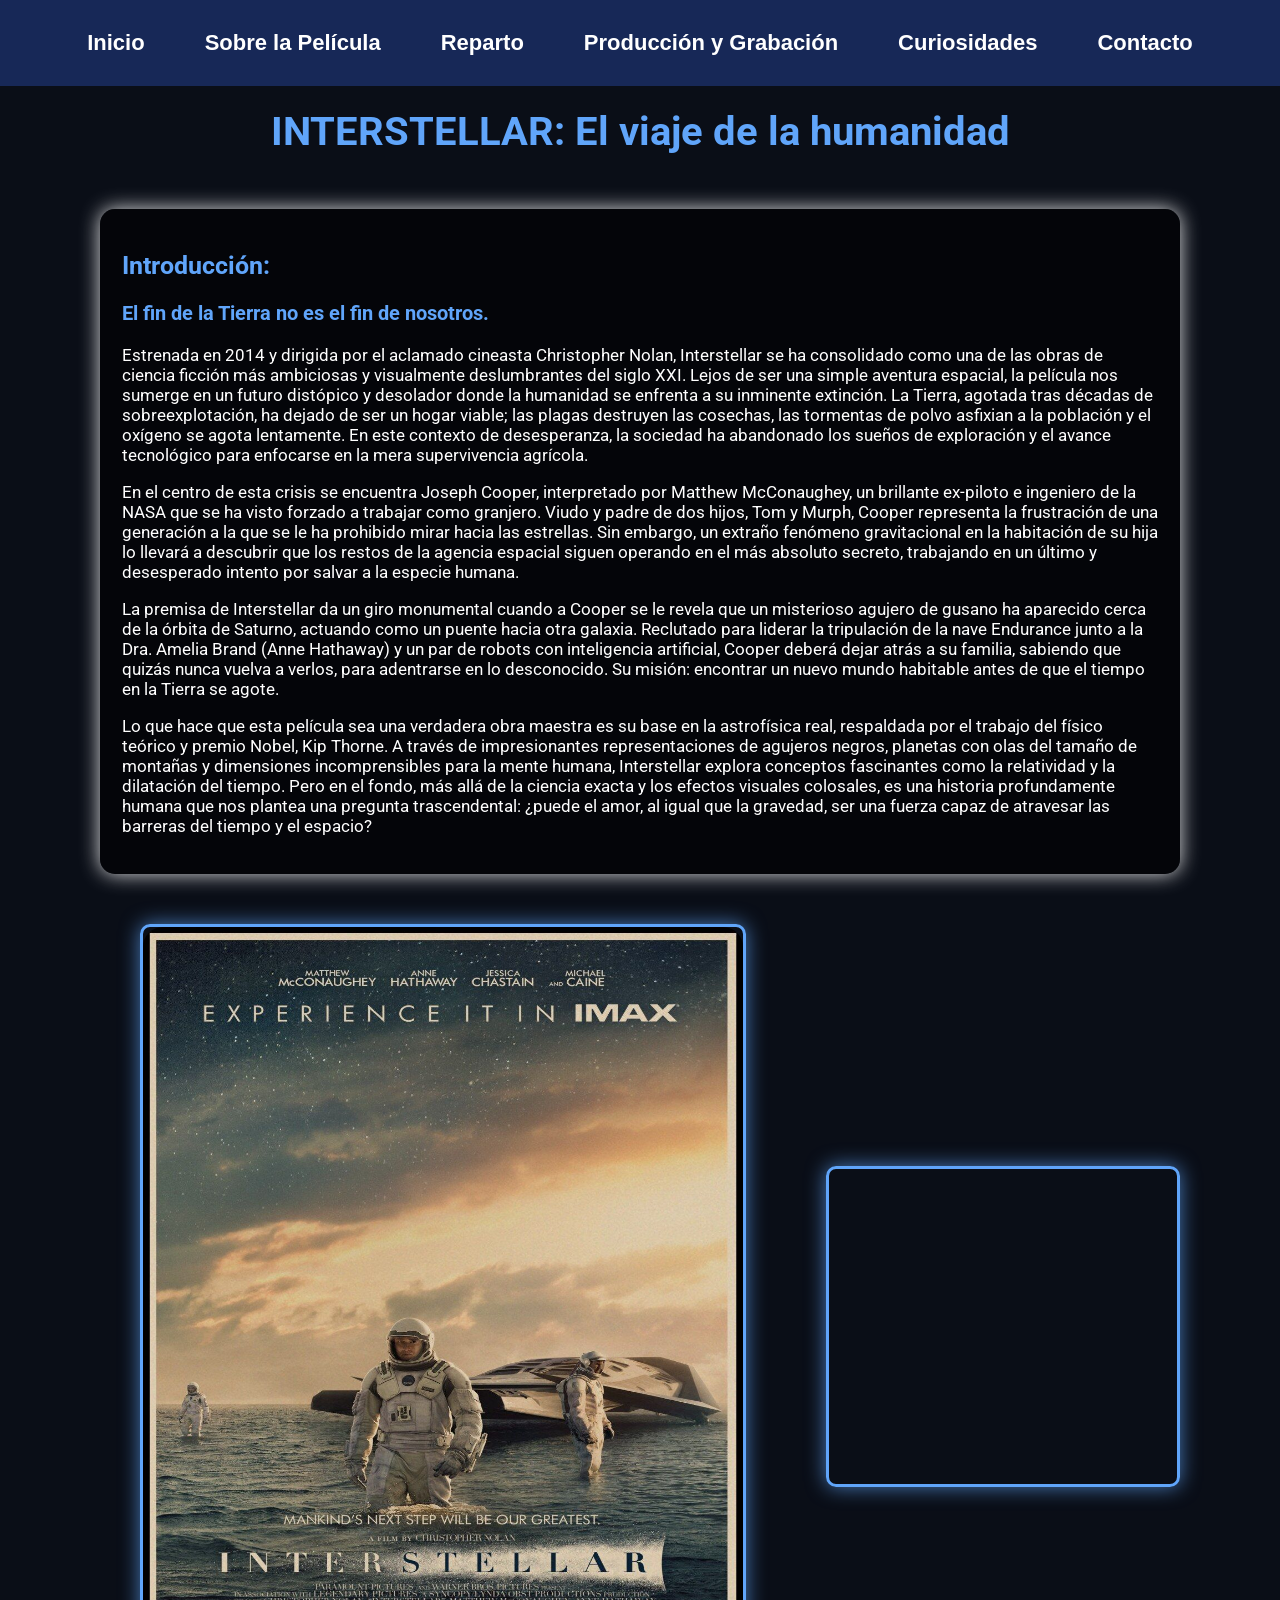
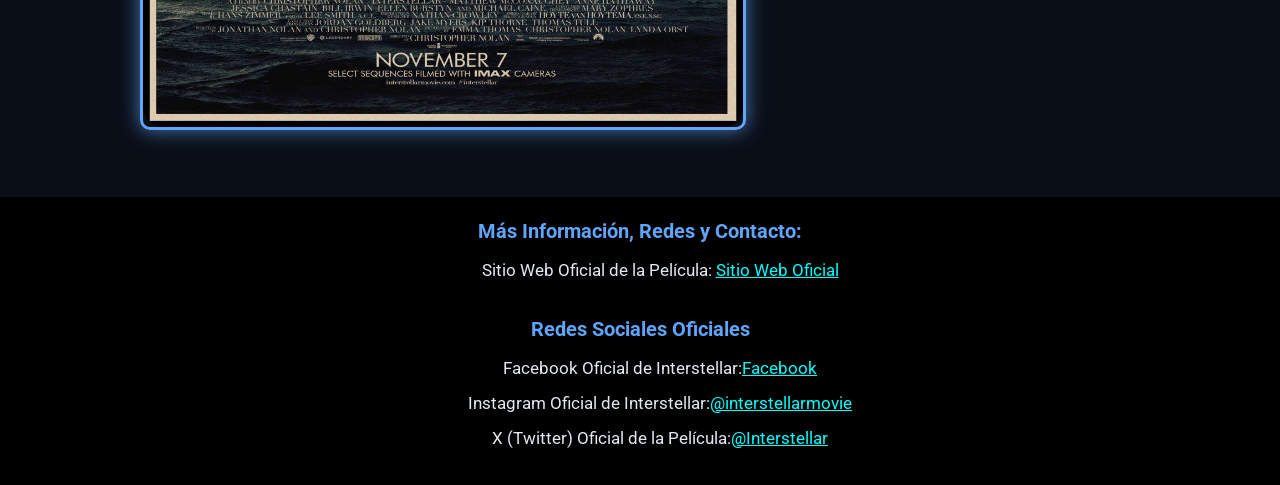
==== index.html @ 7b2ee714 "Agregado de sticky al header y correción de la etiqueta ul en todos los footer" ====
<!DOCTYPE html>
<html lang="en">
<head>
   <title>Interstellar: Más alla de las estrellas</title>
   <link rel="icon" href="./images/favicon-32x32.png">
   <link rel="stylesheet" href="style.css">
   <link rel="preconnect" href="https://fonts.googleapis.com">
<link rel="preconnect" href="https://fonts.gstatic.com" crossorigin>
<link href="https://fonts.googleapis.com/css2?family=Roboto:ital,wght@0,100..900;1,100..900&display=swap" rel="stylesheet">
</head>
<body>
  <header> 
    <nav> <!-- Elegí sacar las fotos del menu de navegacion porque no me convencia como quedaba. Ahora que podemos usar cajas y bloques, por eso pense que quedaría mejor asi. -->
      <ul class="navegador">
        <li class="nav-item"><a href="./index.html"  class="botones"> Inicio </a></li>
        <li class="nav-item"><a href="./menu/sobre_la_pelicula/sobre_la_pelicula.html"  class="botones"> Sobre la Película</a></li>
        <li class="nav-item"><a href="./menu/reparto/reparto.html"  class="botones"> Reparto </a></li>
        <li class="nav-item"><a href="./menu/produccion_y_grabacion/produccion_y_grabacion.html"  class="botones"> Producción y Grabación </a></li>
        <li class="nav-item"><a href="./menu/curiosidades/curiosidades.html" class="botones"> Curiosidades </a></li>
        <li class="nav-item"><a href="./menu/contacto/contacto.html" target="_blank"   class="botones"> Contacto </a></li>
      </ul>
   </nav>
 </header>
 <main> 
  <article class="texto-pers">
  <h1>INTERSTELLAR: El viaje de la humanidad</h1>
  <section class="caja-texto">
    <div>
   <h2>Introducción:</h2>
      <h3>El fin de la Tierra no es el fin de nosotros.</h3>
      <p>Estrenada en 2014 y dirigida por el aclamado cineasta Christopher Nolan, Interstellar se ha consolidado como una de las obras de ciencia ficción más ambiciosas y visualmente deslumbrantes del siglo XXI. Lejos de ser una simple aventura espacial, la película nos sumerge en un futuro distópico y desolador donde la humanidad se enfrenta a su inminente extinción. La Tierra, agotada tras décadas de sobreexplotación, ha dejado de ser un hogar viable; las plagas destruyen las cosechas, las tormentas de polvo asfixian a la población y el oxígeno se agota lentamente. En este contexto de desesperanza, la sociedad ha abandonado los sueños de exploración y el avance tecnológico para enfocarse en la mera supervivencia agrícola.</p>
    
      <p>En el centro de esta crisis se encuentra Joseph Cooper, interpretado por Matthew McConaughey, un brillante ex-piloto e ingeniero de la NASA que se ha visto forzado a trabajar como granjero. Viudo y padre de dos hijos, Tom y Murph, Cooper representa la frustración de una generación a la que se le ha prohibido mirar hacia las estrellas. Sin embargo, un extraño fenómeno gravitacional en la habitación de su hija lo llevará a descubrir que los restos de la agencia espacial siguen operando en el más absoluto secreto, trabajando en un último y desesperado intento por salvar a la especie humana.</p>
      <p>La premisa de Interstellar da un giro monumental cuando a Cooper se le revela que un misterioso agujero de gusano ha aparecido cerca de la órbita de Saturno, actuando como un puente hacia otra galaxia. Reclutado para liderar la tripulación de la nave Endurance junto a la Dra. Amelia Brand (Anne Hathaway) y un par de robots con inteligencia artificial, Cooper deberá dejar atrás a su familia, sabiendo que quizás nunca vuelva a verlos, para adentrarse en lo desconocido. Su misión: encontrar un nuevo mundo habitable antes de que el tiempo en la Tierra se agote.</p>
      <p>Lo que hace que esta película sea una verdadera obra maestra es su base en la astrofísica real, respaldada por el trabajo del físico teórico y premio Nobel, Kip Thorne. A través de impresionantes representaciones de agujeros negros, planetas con olas del tamaño de montañas y dimensiones incomprensibles para la mente humana, Interstellar explora conceptos fascinantes como la relatividad y la dilatación del tiempo. Pero en el fondo, más allá de la ciencia exacta y los efectos visuales colosales, es una historia profundamente humana que nos plantea una pregunta trascendental: ¿puede el amor, al igual que la gravedad, ser una fuerza capaz de atravesar las barreras del tiempo y el espacio?</p>
    </div>
    </section> 

    <section>
      <div class = "multimedia">
        <figure class="centrado" id="poster">
        <img src="./images/wp9256015.jpg" class="poster-interstellar" alt = "poster">
      </figure>
      <iframe class= "trailer" width="560" height="315" src="https://www.youtube.com/embed/NVw3DnN9WoA?si=u3i_sA2fpg1NQc6o" title="YouTube video player" frameborder="0" allow="accelerometer; clipboard-write; encrypted-media; gyroscope; picture-in-picture; web-share" referrerpolicy="strict-origin-when-cross-origin" allowfullscreen></iframe>
    </div>
    </section>
   
  </article>
 </main>
 
 <footer>
  <h2>Más Información, Redes y Contacto:</h2>
  <ul class="lista-footer">
  <li>
     <p>Sitio Web Oficial de la Película: 
      <a href="https://www.paramountpictures.com/movies/interstellar#interestellar">Sitio Web Oficial</a>
    </p>
     </li>
  </ul>

 <h2>Redes Sociales Oficiales</h2>
 <ul class="lista-footer">
  <li>
    <p>Facebook Oficial de Interstellar:<a href="https://www.facebook.com/InterstellarMovie/">Facebook</a>
    </p>
  </li>
 <li> 
  <p>Instagram Oficial de Interstellar:<a href="https://www.instagram.com/interstellarmovie/">@interstellarmovie</a>
  </p>
</li>
 <li> 
  <p>X (Twitter) Oficial de la Película:<a href="https://x.com/Interstellar">@Interstellar</a>
  </p> 
</li>
</ul>
</footer>
</body>
</html>
---- style.css ----
body {
    background-color: #0a0e17;
    color: white;
    background-size: cover;
    background-repeat: no-repeat;
    background-attachment: fixed;
    font-size: 17px;
    margin: 0;
    padding: 0;
    font-family: "Roboto", sans-serif;
  font-optical-sizing: auto;
  font-weight: 400;
  font-style: normal;
  font-variation-settings:
    "wdth" 100;

    
}

header{
    position: sticky;
    top: 0;
    z-index: 999;
}

.navegador {
    background-color: #172857;
    width: 100%;
    box-sizing: border-box;
    display: flex;
    margin: 0;
    padding: 30px;
    list-style: none;
    justify-content: center;
}

.nav-item{
    display: inline-block;
    margin: 0 20px;
    padding: 0;
}

.botones {
    margin: 0;
    color: white;
    text-decoration: none;
    font-family: Arial, sans-serif;
    font-size: 22px;
    padding: 10px 10px;
    border-radius: 4px;
    transition: background-color 0.3s ease;
    font-weight: bold;

}

.botones:hover{
    background-color: #61a6faa1;
    transition:  background-color 0.3s ease;
}

main {
    margin-left: 100px;
    margin-right: 100px;
    padding-bottom: 50px;
}

h1 {
    color: #60a5fa;               
    text-align: center;
    margin: 0;
    padding: 2%;
    font-size: 40px;
    font-weight: bold;
   
}

h2 {
    color: #60a5fa;
    font-size: 25px;
    
}

h3 {
    color: #60a5fa;
    font-size: 20px;
}


a {
    color: aqua;
    text-decoration: no;

}

.caja-texto{
   display: flex;
   align-items: center;
   gap: 40px;
   padding: 2%;
   margin: 3% auto;
   border: 1px;
   border-radius: 15px;
   box-shadow: 0 0 20px #ffffffde;
   background-color: rgba(0, 0, 0, 0.616);

}

.centrado{
    text-align: center;
}

.poster-interstellar{ 
    height: 800px;
    width: 600px;
    border-radius: 20px;
}

.multimedia{
    display: flex;
    justify-content: center;
    align-items: center;
    gap: 40px;
    margin: 0,
}

.trailer{
   border: 3px solid #60a5fa;
   border-radius: 10px;
   box-shadow: 0 0 20px #61a6fab7;
   transition: 0.2s ease-in-out;
}

#poster{
   height: 800px;
   width: 600px;
   border: 3px solid #60a5fa;
   border-radius: 10px;
   box-shadow: 0 0 20px #61a6fab7;
   transition: 0.2s ease-in-out;
}

.trailer:hover{
    scale: 1.1;
}

#poster:hover{
    scale: 1.1;
}

footer { 
     background-color: #000000;
     color: #e2e8f0;
     text-align: center;
     padding-bottom: 20px;
     padding-top: 2px;
     margin: 0;
     

}

footer h2 {
    color: #60a5fa;
    font-size: 20px;
    margin: 0;
    padding-left: 50px;
    padding-right: 50px;
    padding-top: 20px;
    
    
}

footer p {
    text-align: center;
    margin-left: 50px;
    margin-right: 50px;
    margin-top: 15px;
    margin-bottom: 15px;
    text-decoration: none;
    

}

.lista-footer{
    list-style-type: none;
}
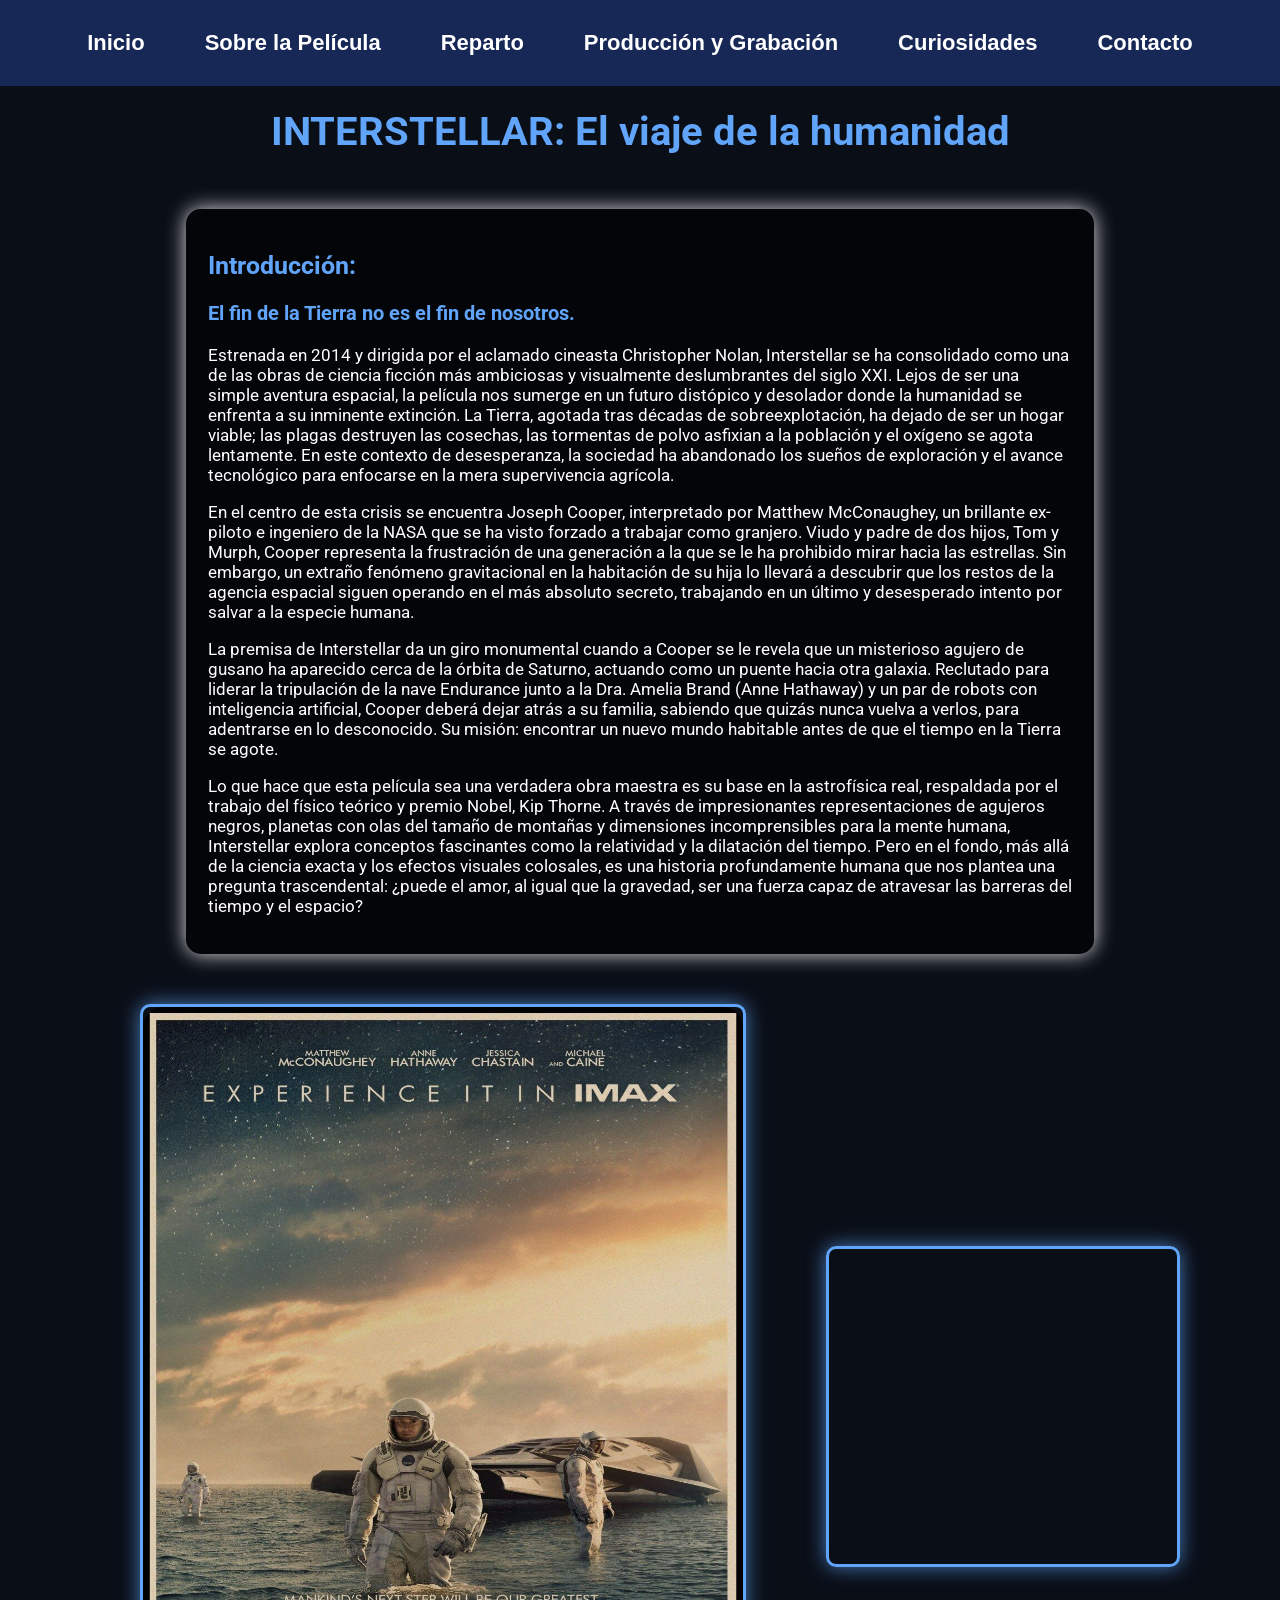
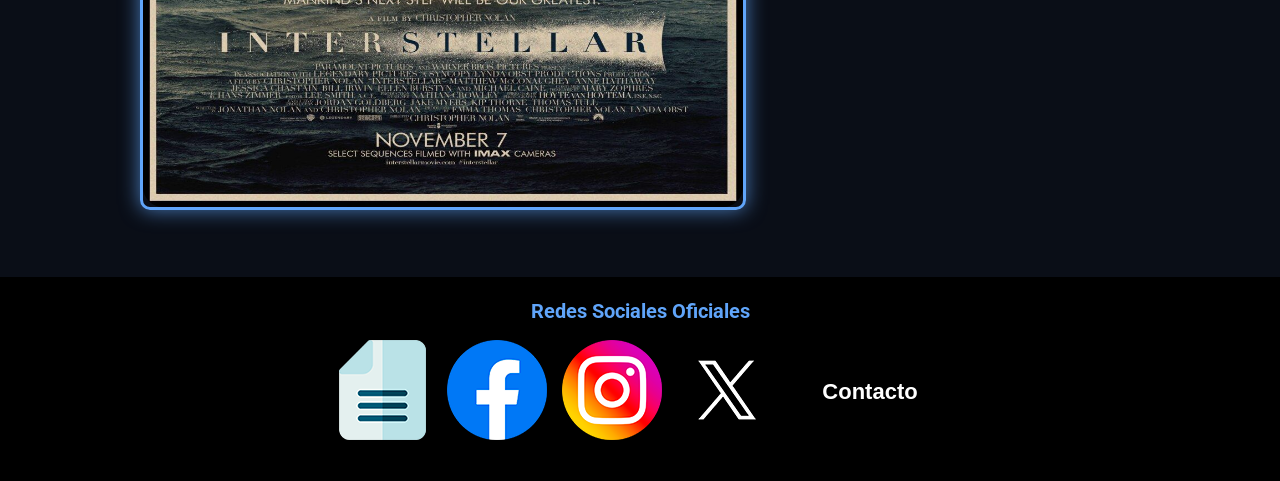
==== commit 36cbcfd9: "Cambios en el formato del footer, eliminación de la sección contacto en el menu de navegación y agre" ====
--- a/index.html
+++ b/index.html
@@ -49,28 +49,22 @@
  </main>
  
  <footer>
-  <h2>Más Información, Redes y Contacto:</h2>
-  <ul class="lista-footer">
+ <h2>Redes Sociales Oficiales</h2> 
+ <ul class="lista-footer">
+ <li>
+      <a href="https://www.paramountpictures.com/movies/interstellar#interestellar"> <img src="./images/informacion.png" alt=""></a>
+     </li>
   <li>
-     <p>Sitio Web Oficial de la Película: 
-      <a href="https://www.paramountpictures.com/movies/interstellar#interestellar">Sitio Web Oficial</a>
-    </p>
-     </li>
-  </ul>
-
- <h2>Redes Sociales Oficiales</h2>
- <ul class="lista-footer">
-  <li>
-    <p>Facebook Oficial de Interstellar:<a href="https://www.facebook.com/InterstellarMovie/">Facebook</a>
-    </p>
+    <a href="https://www.facebook.com/InterstellarMovie/"> <img src="./images/facebook.png" alt=""></a>
   </li>
- <li> 
-  <p>Instagram Oficial de Interstellar:<a href="https://www.instagram.com/interstellarmovie/">@interstellarmovie</a>
-  </p>
+ <li>
+  <a href="https://www.instagram.com/interstellarmovie/"> <img src = "./images/social.png " alt=""></a>
 </li>
  <li> 
-  <p>X (Twitter) Oficial de la Película:<a href="https://x.com/Interstellar">@Interstellar</a>
-  </p> 
+  <a href="https://x.com/Interstellar"> <img src="./images/gorjeo.png" alt=""></a>
+</li>
+<li class="nav-item">
+  <a href="./menu/contacto/contacto.html" target="_blank"   class="botones"> Contacto </a>
 </li>
 </ul>
 </footer>
--- a/style.css
+++ b/style.css
@@ -95,6 +95,7 @@
 .caja-texto{
    display: flex;
    align-items: center;
+   width: 80%;
    gap: 40px;
    padding: 2%;
    margin: 3% auto;
@@ -182,6 +183,13 @@
 
 .lista-footer{
     list-style-type: none;
+    display: flex;
+    align-items: center; 
+    justify-content: center;
+    flex-direction: row;
+    gap: 15px;
+    padding: 0;
+  
 }
 
 
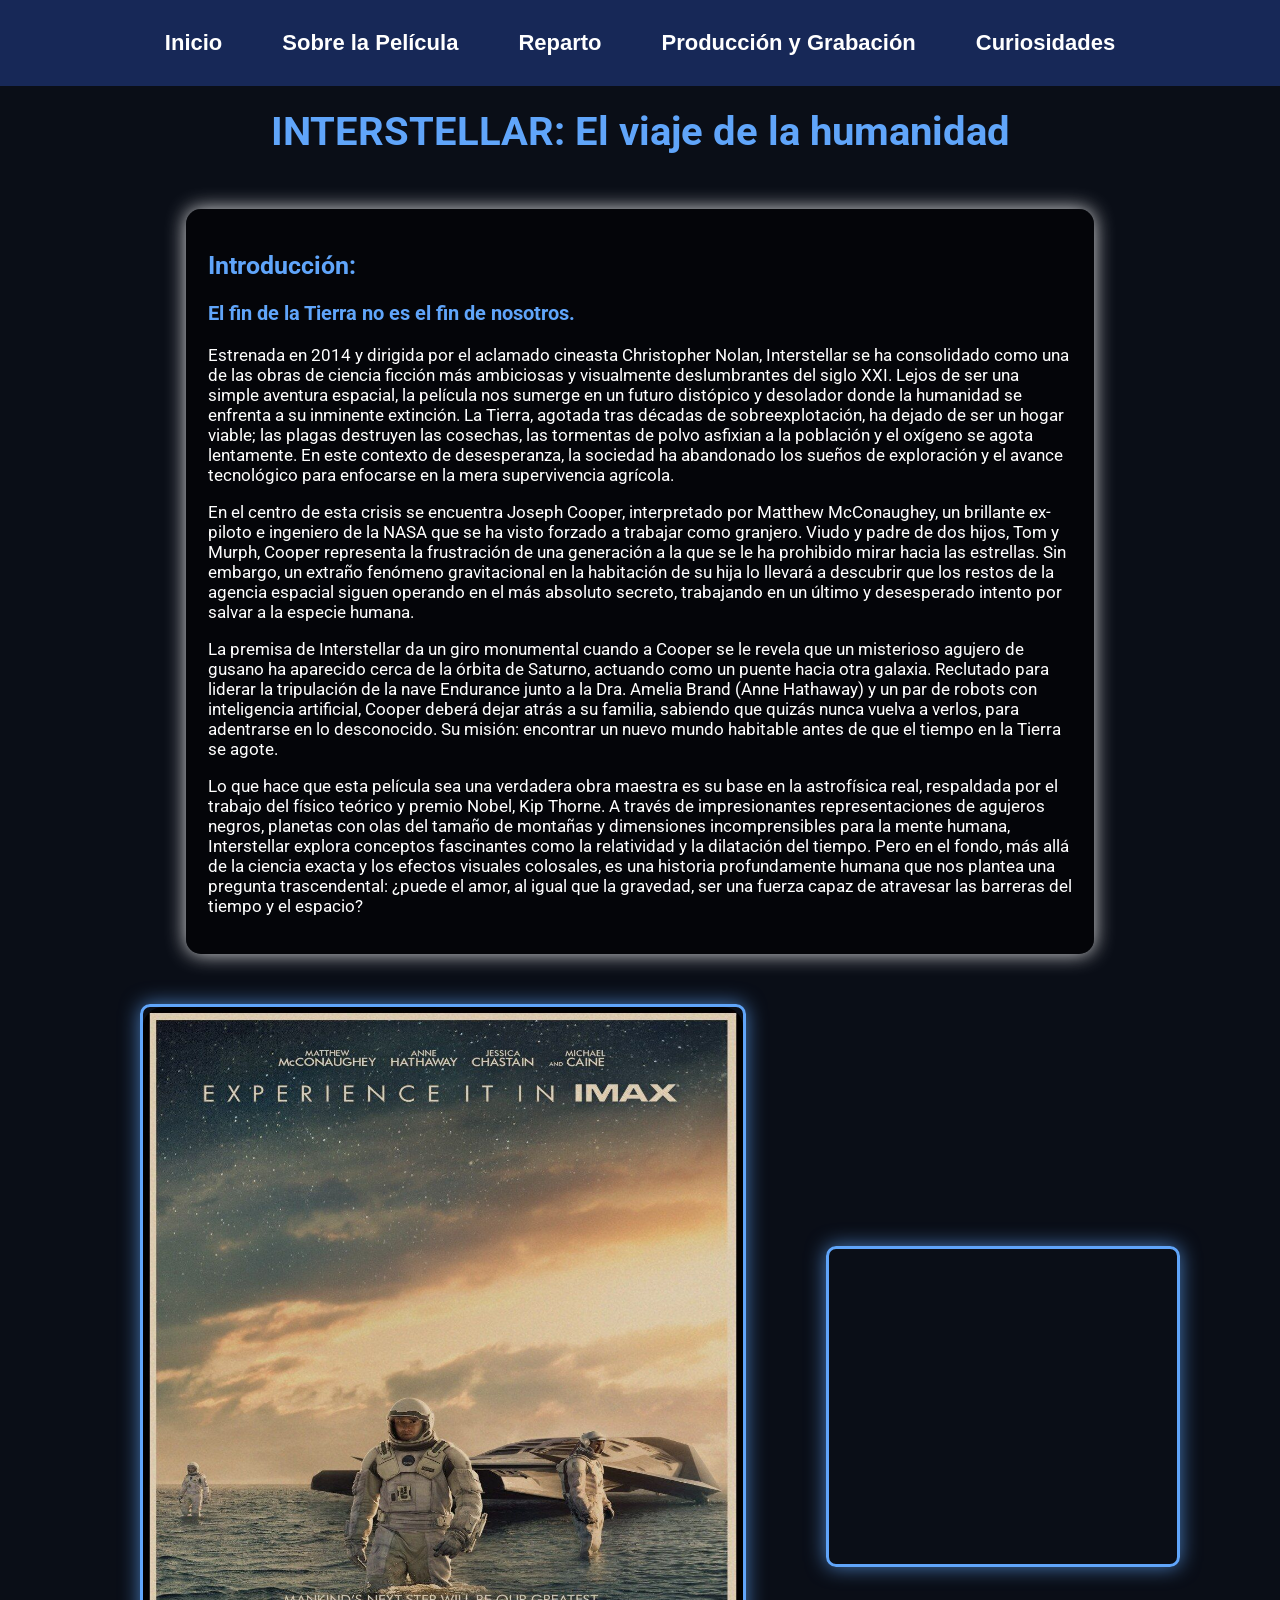
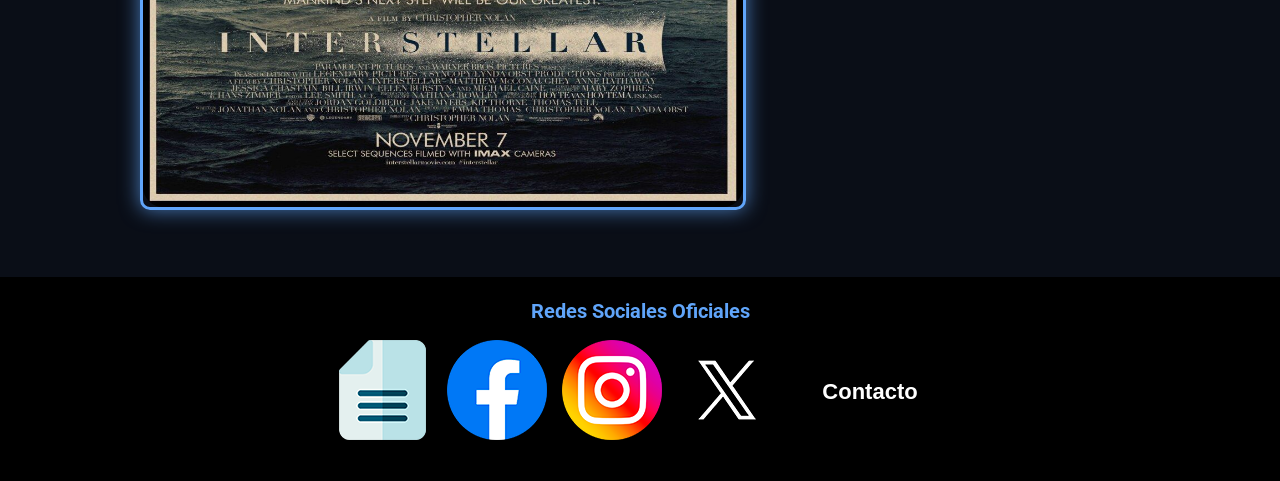
==== commit 21704892: "Eliminacion de la seccion contacto en el menu de navegacion del inicio" ====
--- a/index.html
+++ b/index.html
@@ -17,7 +17,6 @@
         <li class="nav-item"><a href="./menu/reparto/reparto.html"  class="botones"> Reparto </a></li>
         <li class="nav-item"><a href="./menu/produccion_y_grabacion/produccion_y_grabacion.html"  class="botones"> Producción y Grabación </a></li>
         <li class="nav-item"><a href="./menu/curiosidades/curiosidades.html" class="botones"> Curiosidades </a></li>
-        <li class="nav-item"><a href="./menu/contacto/contacto.html" target="_blank"   class="botones"> Contacto </a></li>
       </ul>
    </nav>
  </header>
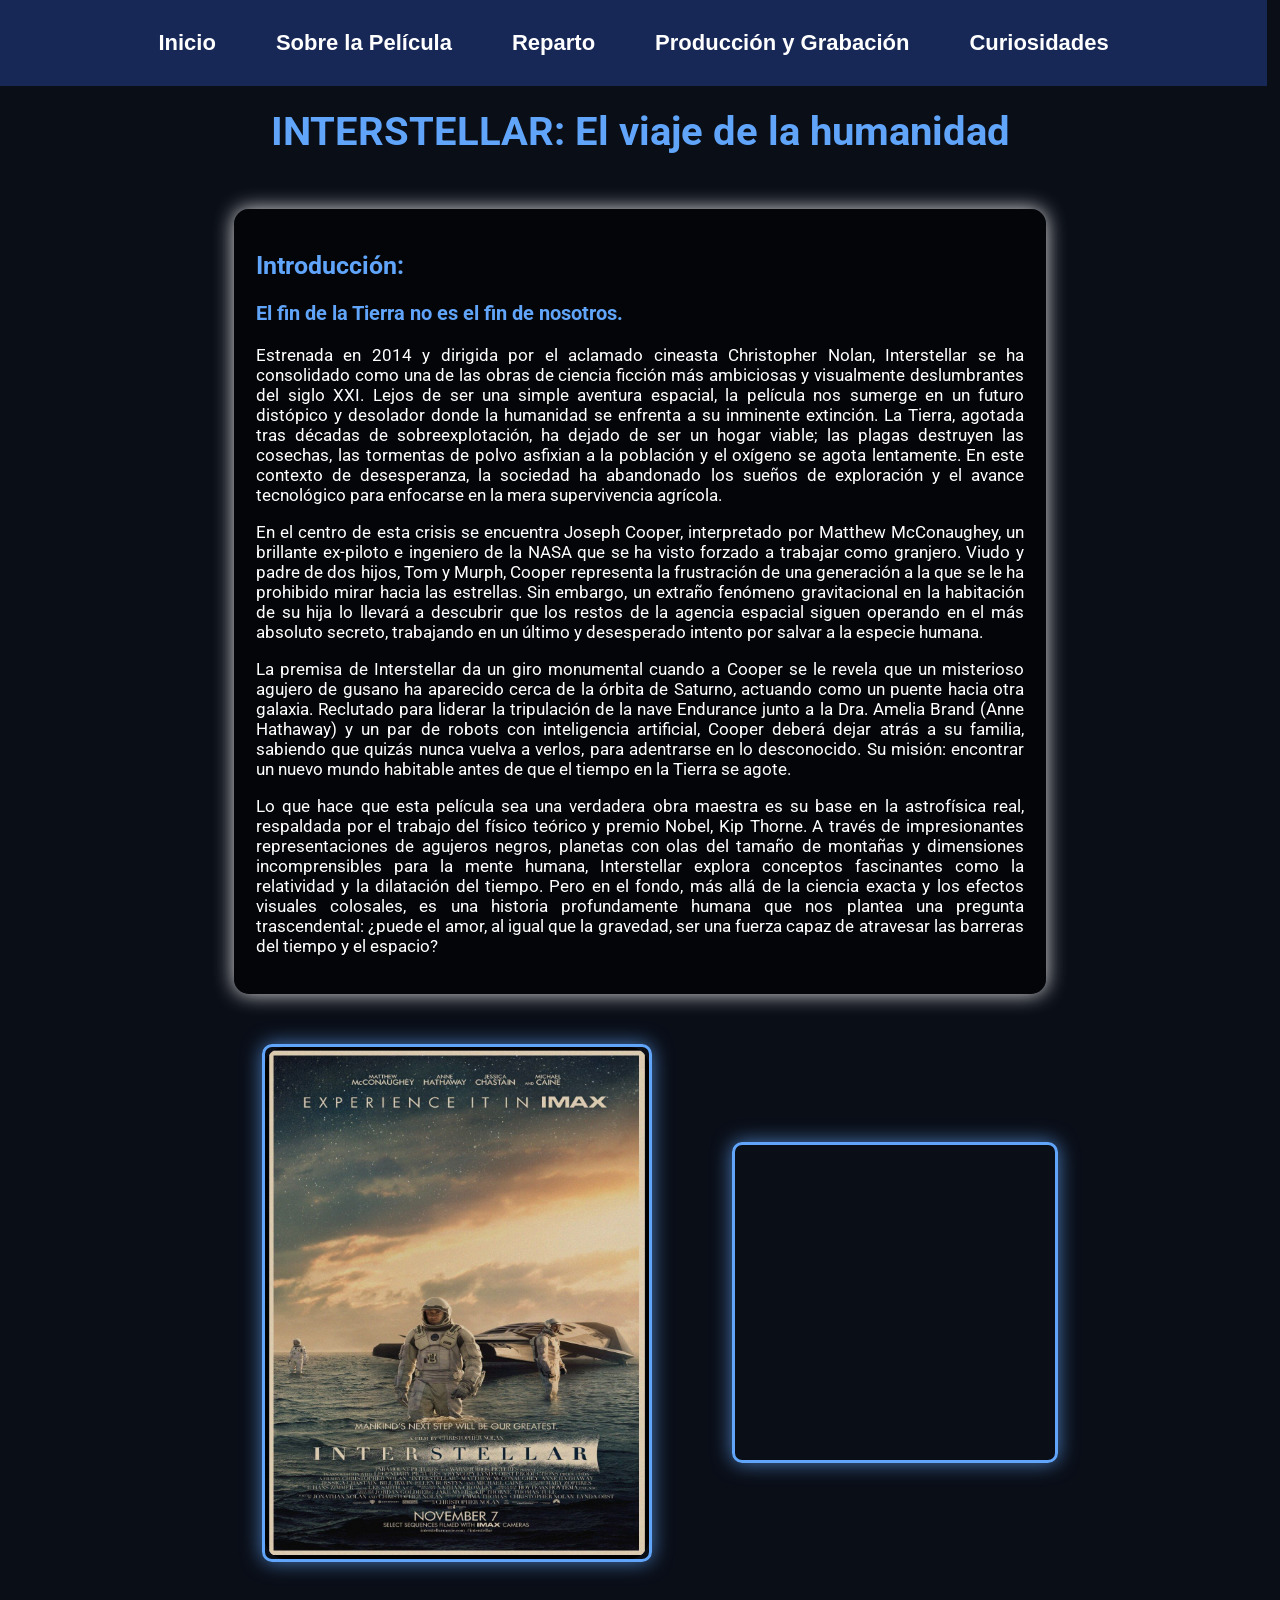
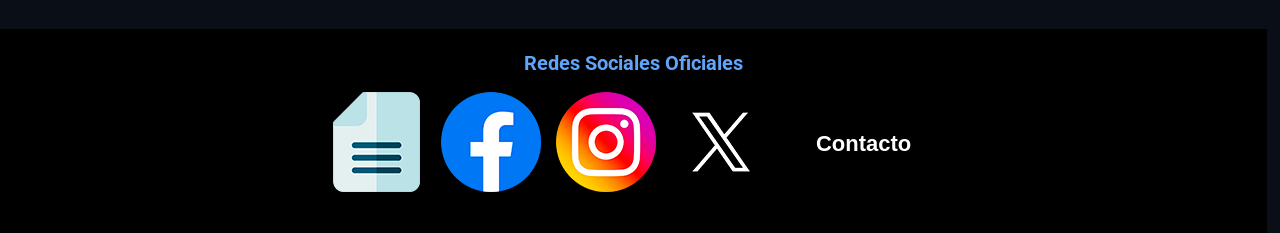
==== commit 5c94ffbf: "Cambio en los footer eliminando el target_blank al boton de contacto y agregado del mismo a las rede" ====
--- a/index.html
+++ b/index.html
@@ -21,9 +21,9 @@
    </nav>
  </header>
  <main> 
-  <article class="texto-pers">
+  <section class="texto-pers">
   <h1>INTERSTELLAR: El viaje de la humanidad</h1>
-  <section class="caja-texto">
+  <article class="caja-texto">
     <div>
    <h2>Introducción:</h2>
       <h3>El fin de la Tierra no es el fin de nosotros.</h3>
@@ -33,37 +33,37 @@
       <p>La premisa de Interstellar da un giro monumental cuando a Cooper se le revela que un misterioso agujero de gusano ha aparecido cerca de la órbita de Saturno, actuando como un puente hacia otra galaxia. Reclutado para liderar la tripulación de la nave Endurance junto a la Dra. Amelia Brand (Anne Hathaway) y un par de robots con inteligencia artificial, Cooper deberá dejar atrás a su familia, sabiendo que quizás nunca vuelva a verlos, para adentrarse en lo desconocido. Su misión: encontrar un nuevo mundo habitable antes de que el tiempo en la Tierra se agote.</p>
       <p>Lo que hace que esta película sea una verdadera obra maestra es su base en la astrofísica real, respaldada por el trabajo del físico teórico y premio Nobel, Kip Thorne. A través de impresionantes representaciones de agujeros negros, planetas con olas del tamaño de montañas y dimensiones incomprensibles para la mente humana, Interstellar explora conceptos fascinantes como la relatividad y la dilatación del tiempo. Pero en el fondo, más allá de la ciencia exacta y los efectos visuales colosales, es una historia profundamente humana que nos plantea una pregunta trascendental: ¿puede el amor, al igual que la gravedad, ser una fuerza capaz de atravesar las barreras del tiempo y el espacio?</p>
     </div>
-    </section> 
+  </article> 
 
-    <section>
+    <article>
       <div class = "multimedia">
         <figure class="centrado" id="poster">
         <img src="./images/wp9256015.jpg" class="poster-interstellar" alt = "poster">
       </figure>
       <iframe class= "trailer" width="560" height="315" src="https://www.youtube.com/embed/NVw3DnN9WoA?si=u3i_sA2fpg1NQc6o" title="YouTube video player" frameborder="0" allow="accelerometer; clipboard-write; encrypted-media; gyroscope; picture-in-picture; web-share" referrerpolicy="strict-origin-when-cross-origin" allowfullscreen></iframe>
     </div>
-    </section>
+  </article>
    
-  </article>
+  </section>
  </main>
  
  <footer>
  <h2>Redes Sociales Oficiales</h2> 
  <ul class="lista-footer">
  <li>
-      <a href="https://www.paramountpictures.com/movies/interstellar#interestellar"> <img src="./images/informacion.png" alt=""></a>
+      <a href="https://www.paramountpictures.com/movies/interstellar#interestellar"  target="_blank"> <img src="./images/informacion.png" alt=""></a>
      </li>
   <li>
-    <a href="https://www.facebook.com/InterstellarMovie/"> <img src="./images/facebook.png" alt=""></a>
+    <a href="https://www.facebook.com/InterstellarMovie/" target="_blank"> <img src="./images/facebook.png" alt=""></a>
   </li>
  <li>
-  <a href="https://www.instagram.com/interstellarmovie/"> <img src = "./images/social.png " alt=""></a>
+  <a href="https://www.instagram.com/interstellarmovie/" target="_blank"> <img src = "./images/social.png " alt=""></a>
 </li>
  <li> 
-  <a href="https://x.com/Interstellar"> <img src="./images/gorjeo.png" alt=""></a>
+  <a href="https://x.com/Interstellar" target="_blank"> <img src="./images/gorjeo.png" alt=""></a>
 </li>
 <li class="nav-item">
-  <a href="./menu/contacto/contacto.html" target="_blank"   class="botones"> Contacto </a>
+  <a href="./menu/contacto/contacto.html" class="botones"> Contacto </a>
 </li>
 </ul>
 </footer>
--- a/style.css
+++ b/style.css
@@ -5,6 +5,7 @@
     background-repeat: no-repeat;
     background-attachment: fixed;
     font-size: 17px;
+    text-align: justify;
     margin: 0;
     padding: 0;
     font-family: "Roboto", sans-serif;
@@ -25,7 +26,7 @@
 
 .navegador {
     background-color: #172857;
-    width: 100%;
+    width: 99vw;
     box-sizing: border-box;
     display: flex;
     margin: 0;
@@ -95,7 +96,7 @@
 .caja-texto{
    display: flex;
    align-items: center;
-   width: 80%;
+   width: 60vw;
    gap: 40px;
    padding: 2%;
    margin: 3% auto;
@@ -111,8 +112,8 @@
 }
 
 .poster-interstellar{ 
-    height: 800px;
-    width: 600px;
+    height:40vw ;
+    width: 30vw;
     border-radius: 20px;
 }
 
@@ -129,11 +130,12 @@
    border-radius: 10px;
    box-shadow: 0 0 20px #61a6fab7;
    transition: 0.2s ease-in-out;
+   width: 25vw;
 }
 
 #poster{
-   height: 800px;
-   width: 600px;
+   height: 40vw;
+   width: 30vw;
    border: 3px solid #60a5fa;
    border-radius: 10px;
    box-shadow: 0 0 20px #61a6fab7;
@@ -155,6 +157,7 @@
      padding-bottom: 20px;
      padding-top: 2px;
      margin: 0;
+     width: 99vw;
      
 
 }
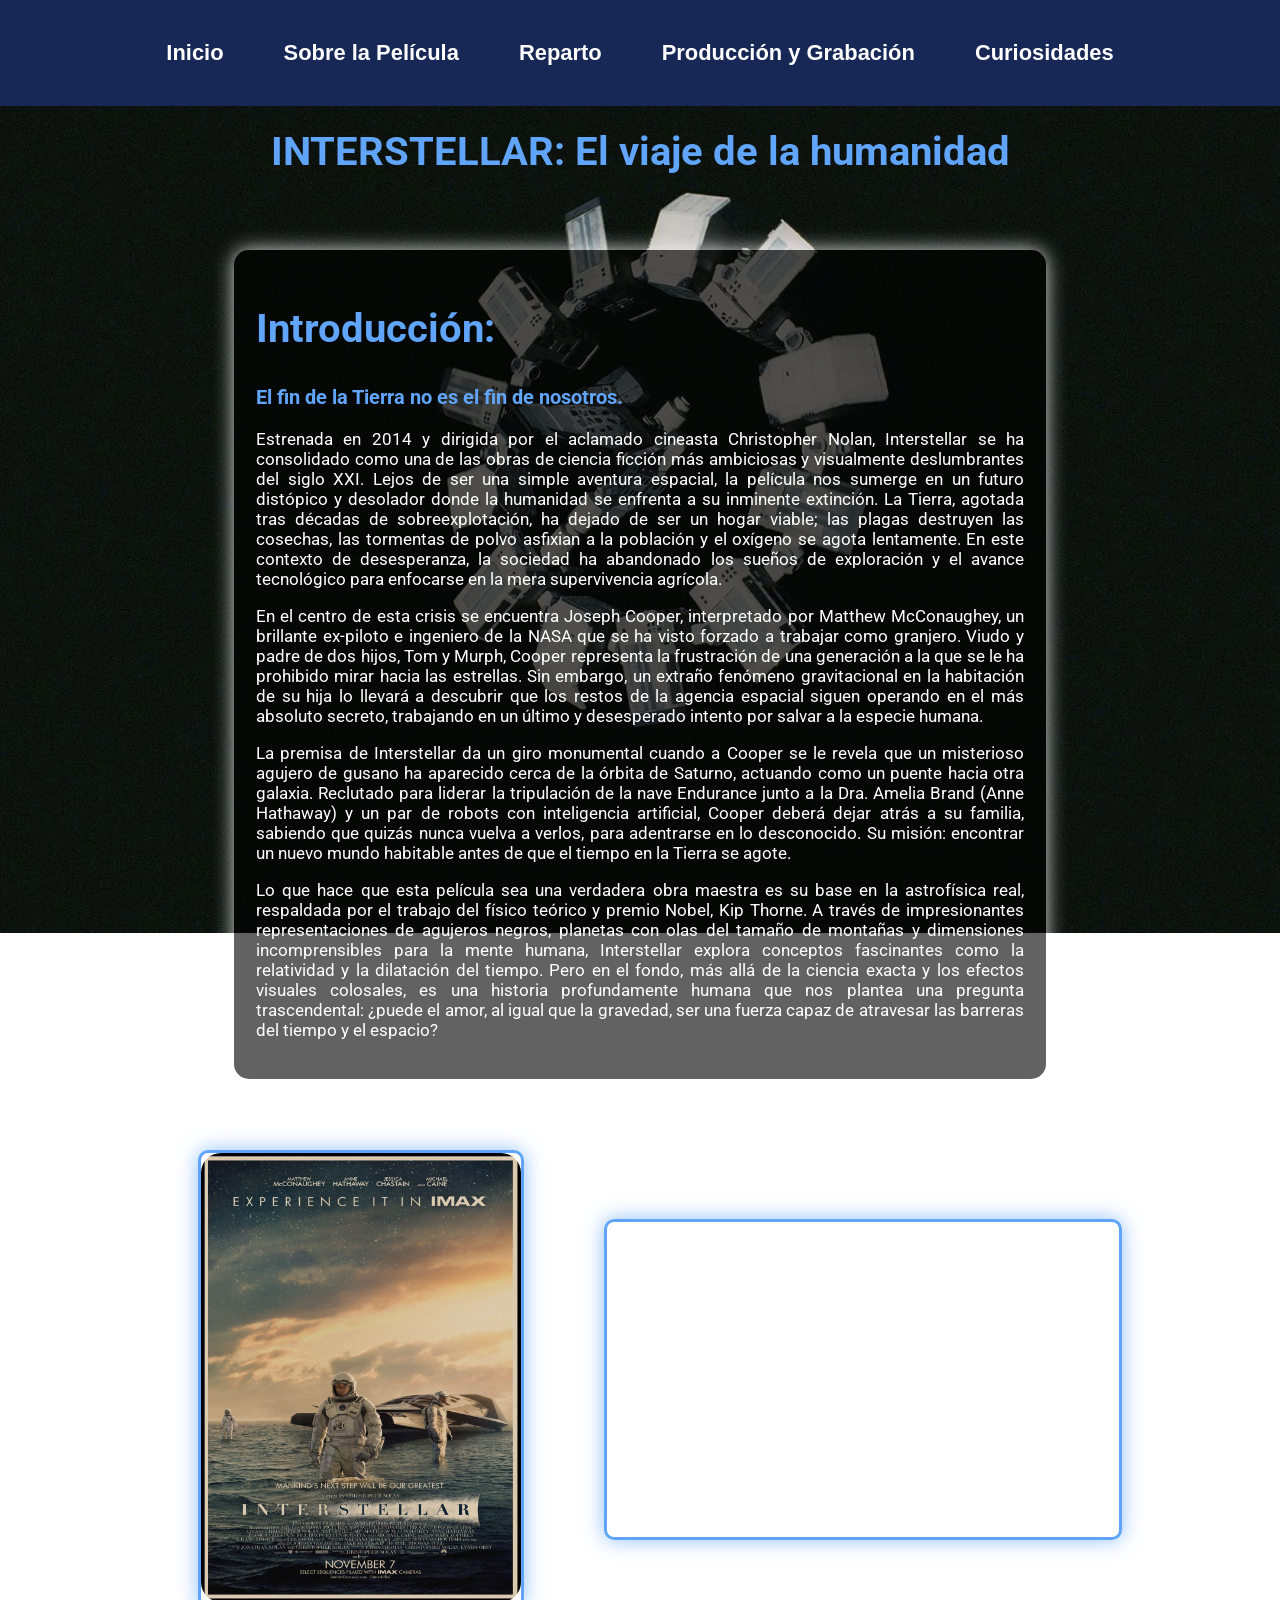
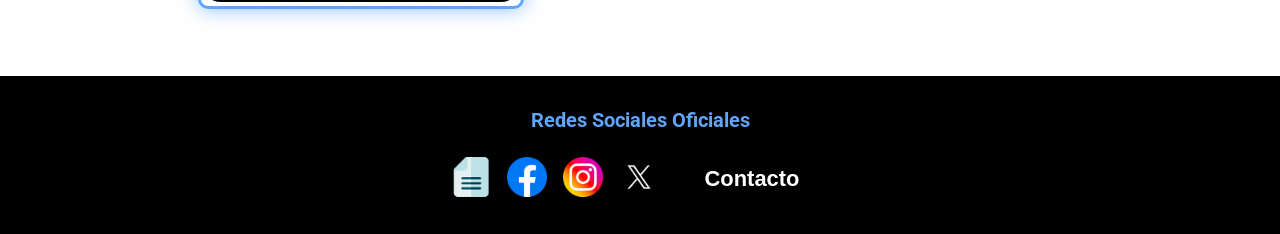
==== commit e3b9639b: "Aplicación de responsive para el home" ====
--- a/index.html
+++ b/index.html
@@ -1,6 +1,7 @@
 <!DOCTYPE html>
 <html lang="en">
 <head>
+  <meta name="viewport" content="width=device-width, initial-scale=1.0">
    <title>Interstellar: Más alla de las estrellas</title>
    <link rel="icon" href="./images/favicon-32x32.png">
    <link rel="stylesheet" href="style.css">
@@ -48,19 +49,19 @@
  </main>
  
  <footer>
- <h2>Redes Sociales Oficiales</h2> 
+ <h2 class="titulo-footer">Redes Sociales Oficiales</h2> 
  <ul class="lista-footer">
  <li>
-      <a href="https://www.paramountpictures.com/movies/interstellar#interestellar"  target="_blank"> <img src="./images/informacion.png" alt=""></a>
+      <a href="https://www.paramountpictures.com/movies/interstellar#interestellar"  target="_blank"> <img src="./images/informacion.png" alt="" class="imagen-footer"></a>
      </li>
   <li>
-    <a href="https://www.facebook.com/InterstellarMovie/" target="_blank"> <img src="./images/facebook.png" alt=""></a>
+    <a href="https://www.facebook.com/InterstellarMovie/" target="_blank"> <img src="./images/facebook.png" alt="" class="imagen-footer"></a>
   </li>
  <li>
-  <a href="https://www.instagram.com/interstellarmovie/" target="_blank"> <img src = "./images/social.png " alt=""></a>
+  <a href="https://www.instagram.com/interstellarmovie/" target="_blank"> <img src = "./images/social.png " alt="" class="imagen-footer"></a>
 </li>
  <li> 
-  <a href="https://x.com/Interstellar" target="_blank"> <img src="./images/gorjeo.png" alt=""></a>
+  <a href="https://x.com/Interstellar" target="_blank"> <img src="./images/gorjeo.png" alt="" class="imagen-footer"></a>
 </li>
 <li class="nav-item">
   <a href="./menu/contacto/contacto.html" class="botones"> Contacto </a>
--- a/style.css
+++ b/style.css
@@ -1,10 +1,12 @@
+/* Mobile First */
+
 body {
-    background-color: #0a0e17;
+    background-image: url(/images/067650.jpg);
     color: white;
     background-size: cover;
     background-repeat: no-repeat;
     background-attachment: fixed;
-    font-size: 17px;
+    font-size: 1.06rem;
     text-align: justify;
     margin: 0;
     padding: 0;
@@ -26,28 +28,30 @@
 
 .navegador {
     background-color: #172857;
-    width: 99vw;
     box-sizing: border-box;
     display: flex;
-    margin: 0;
-    padding: 30px;
+    flex-direction: row;
+    flex-wrap: wrap;
+    align-items: center;
+    margin: 0;
+    padding: 1rem 0;
     list-style: none;
     justify-content: center;
 }
 
 .nav-item{
-    display: inline-block;
-    margin: 0 20px;
+    margin: 0.3rem;
     padding: 0;
 }
 
 .botones {
+    display: block;
     margin: 0;
     color: white;
     text-decoration: none;
     font-family: Arial, sans-serif;
-    font-size: 22px;
-    padding: 10px 10px;
+    font-size: 0.9rem;
+    padding: 0.5rem;
     border-radius: 4px;
     transition: background-color 0.3s ease;
     font-weight: bold;
@@ -60,9 +64,8 @@
 }
 
 main {
-    margin-left: 100px;
-    margin-right: 100px;
-    padding-bottom: 50px;
+    margin: 0 1rem;
+    padding-bottom: 3.125rem;
 }
 
 h1 {
@@ -70,20 +73,20 @@
     text-align: center;
     margin: 0;
     padding: 2%;
-    font-size: 40px;
+    font-size: 2.5rem;
     font-weight: bold;
    
 }
 
 h2 {
     color: #60a5fa;
-    font-size: 25px;
+    font-size: 2.5rem;
     
 }
 
 h3 {
     color: #60a5fa;
-    font-size: 20px;
+    font-size: 1.25rem;
 }
 
 
@@ -96,10 +99,10 @@
 .caja-texto{
    display: flex;
    align-items: center;
-   width: 60vw;
-   gap: 40px;
-   padding: 2%;
-   margin: 3% auto;
+   width: 90%;
+   gap: 1.25rem;
+   padding: 5%;
+   margin: 5% auto;
    border: 1px;
    border-radius: 15px;
    box-shadow: 0 0 20px #ffffffde;
@@ -112,16 +115,18 @@
 }
 
 .poster-interstellar{ 
-    height:40vw ;
-    width: 30vw;
+    height: auto;
+    width: 100%;
     border-radius: 20px;
 }
 
 .multimedia{
     display: flex;
+    flex-direction: column;
     justify-content: center;
     align-items: center;
-    gap: 40px;
+    width: 100%;
+    gap: 1.5rem;
     margin: 0,
 }
 
@@ -130,12 +135,15 @@
    border-radius: 10px;
    box-shadow: 0 0 20px #61a6fab7;
    transition: 0.2s ease-in-out;
-   width: 25vw;
+   width: 90%;
+   max-width: 320rem;
+   height: 11.25rem;
 }
 
 #poster{
-   height: 40vw;
-   width: 30vw;
+   height: auto;
+   width: 70%;
+   max-width: 16.25rem;
    border: 3px solid #60a5fa;
    border-radius: 10px;
    box-shadow: 0 0 20px #61a6fab7;
@@ -143,42 +151,37 @@
 }
 
 .trailer:hover{
-    scale: 1.1;
+    scale: 1.05;
 }
 
 #poster:hover{
-    scale: 1.1;
+    scale: 1.05;
 }
 
 footer { 
      background-color: #000000;
      color: #e2e8f0;
      text-align: center;
-     padding-bottom: 20px;
-     padding-top: 2px;
+     padding: 2rem 0;
      margin: 0;
-     width: 99vw;
-     
 
 }
 
 footer h2 {
     color: #60a5fa;
-    font-size: 20px;
-    margin: 0;
-    padding-left: 50px;
-    padding-right: 50px;
-    padding-top: 20px;
+    font-size: 1.25rem;
+    margin: 0;
+    padding-bottom: 1.5rem;
     
     
 }
 
 footer p {
     text-align: center;
-    margin-left: 50px;
-    margin-right: 50px;
-    margin-top: 15px;
-    margin-bottom: 15px;
+    margin-left: 3.125rem;
+    margin-right: 3.125rem;
+    margin-top: 0.938rem;
+    margin-bottom: 0.938rem;
     text-decoration: none;
     
 
@@ -187,14 +190,79 @@
 .lista-footer{
     list-style-type: none;
     display: flex;
+    flex-direction: row;
+    flex-wrap: wrap;
     align-items: center; 
     justify-content: center;
     flex-direction: row;
-    gap: 15px;
+    gap: 1rem;
     padding: 0;
+    margin: 0 auto;
+    width: 100%;
   
 }
 
-
-
-
+.imagen-footer{
+    width: 2.5rem;
+    height: 2.5rem;
+}
+
+/* Desktop */
+
+@media screen and (min-width: 1024px){
+    .navegador{
+        flex-direction: row;
+        padding: 1.875rem;
+    }
+
+    .nav-item{
+        margin: 0 1.25rem;
+    }
+
+    .botones{
+        font-size: 1.37rem;
+        padding: 0.625rem;
+    }
+
+    main{
+        margin-left: 6.25rem;
+        margin-right: 6.25rem;
+
+    }
+
+    .caja-texto{
+        flex-direction: row;
+        width: 60vw;
+        padding: 2%;
+    }
+
+    .multimedia{
+        flex-direction: row;
+        justify-content: center;
+        align-items: center;
+        gap: 2.5rem;
+    }
+
+    .poster-interstellar{
+        height: auto;
+        width: 100%;
+    }
+
+    #poster{
+        height: auto;
+        width: 25vw;
+        max-width: 23.75rem;
+
+    }
+
+    .trailer{
+        width: 40vw;
+        max-width: 35rem;
+        height: 19.688rem;
+    }
+
+    .lista-footer{
+        flex-direction: row;
+    }
+}
+
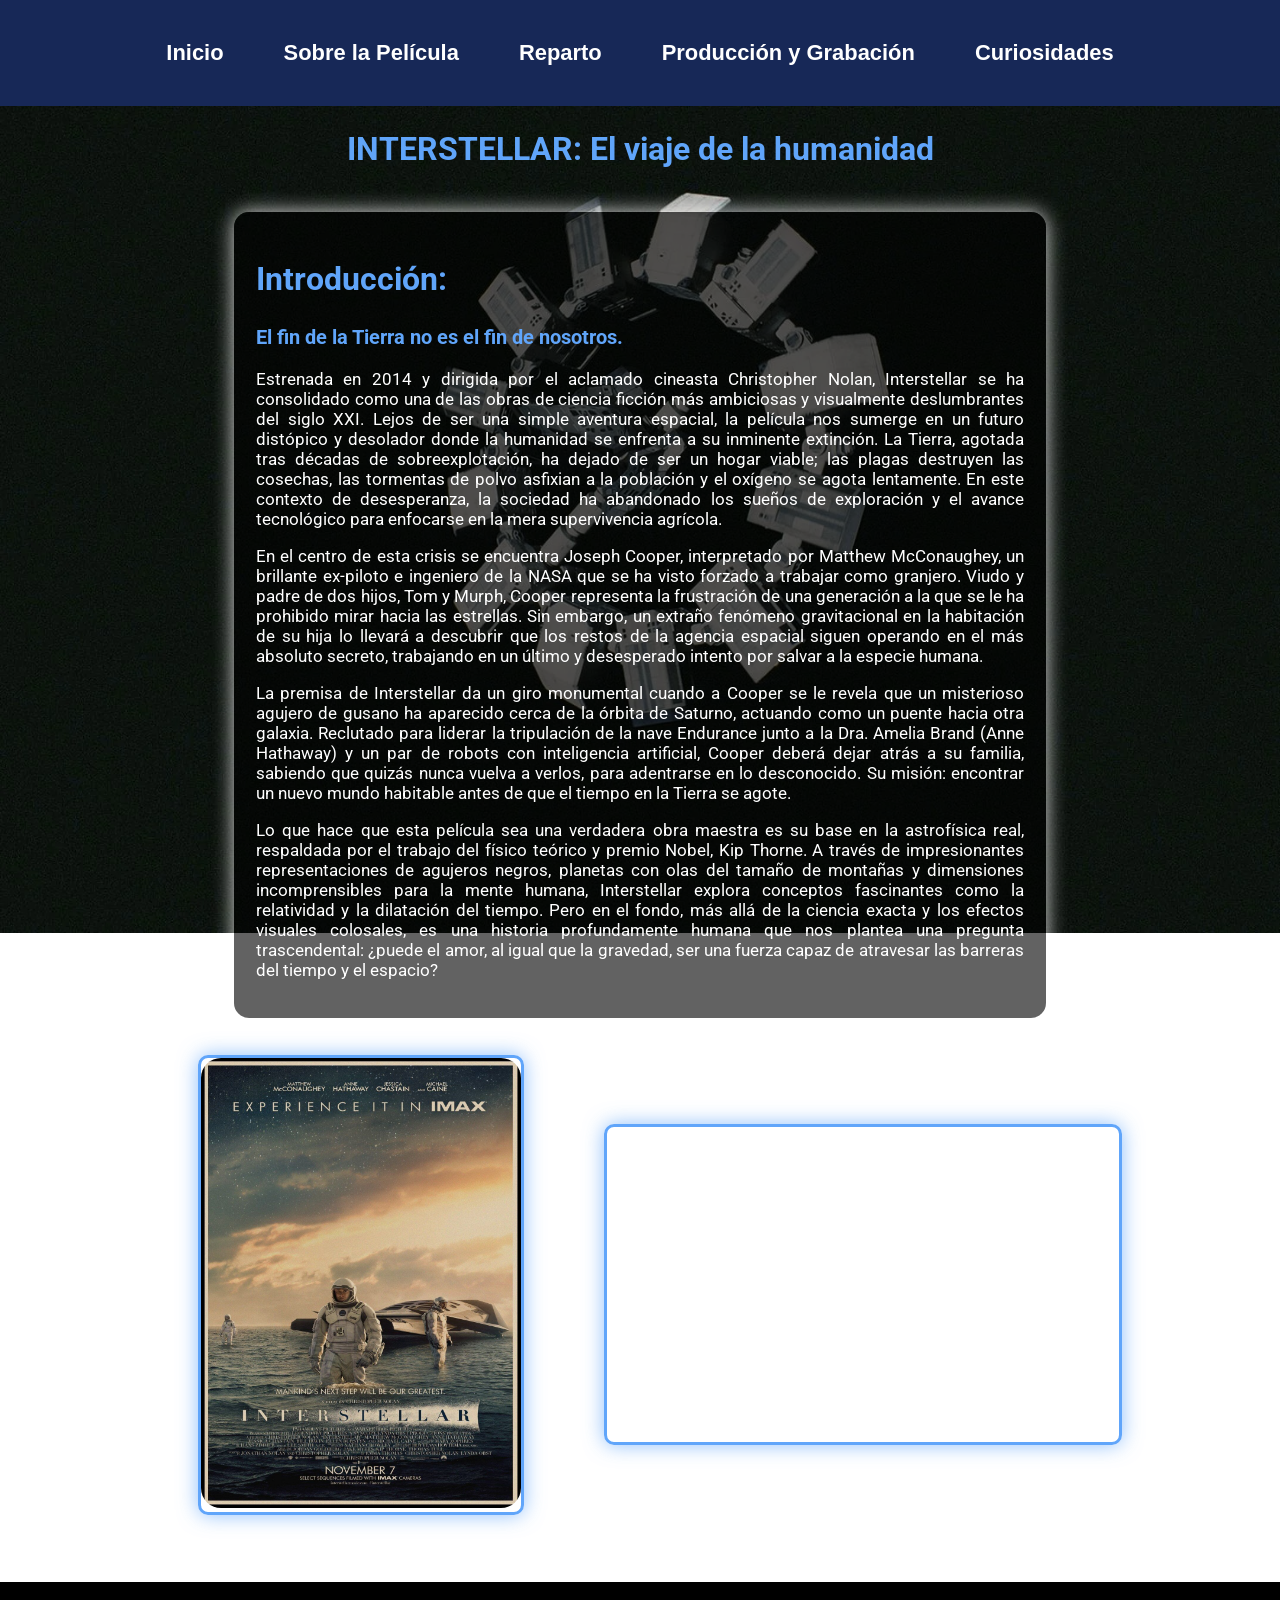
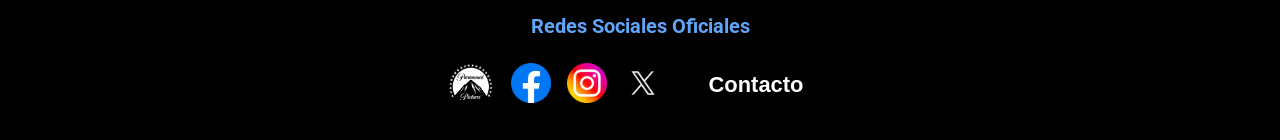
==== commit cb0b3063: "Cambio de icono que redirigia a la pagina de paramount en el footer" ====
--- a/index.html
+++ b/index.html
@@ -52,13 +52,13 @@
  <h2 class="titulo-footer">Redes Sociales Oficiales</h2> 
  <ul class="lista-footer">
  <li>
-      <a href="https://www.paramountpictures.com/movies/interstellar#interestellar"  target="_blank"> <img src="./images/informacion.png" alt="" class="imagen-footer"></a>
+      <a href="https://www.paramountpictures.com/movies/interstellar#interestellar"  target="_blank"> <img src="./images/icono paramount.png" alt="" class="imagen-footer" id="paramount"></a>
      </li>
   <li>
     <a href="https://www.facebook.com/InterstellarMovie/" target="_blank"> <img src="./images/facebook.png" alt="" class="imagen-footer"></a>
   </li>
  <li>
-  <a href="https://www.instagram.com/interstellarmovie/" target="_blank"> <img src = "./images/social.png " alt="" class="imagen-footer"></a>
+  <a href="https://www.instagram.com/interstellarmovie/" target="_blank"> <img src = "./images/social.png " alt="" class="imagen-footer" ></a>
 </li>
  <li> 
   <a href="https://x.com/Interstellar" target="_blank"> <img src="./images/gorjeo.png" alt="" class="imagen-footer"></a>
--- a/style.css
+++ b/style.css
@@ -73,14 +73,15 @@
     text-align: center;
     margin: 0;
     padding: 2%;
-    font-size: 2.5rem;
+    font-size: 2rem;
     font-weight: bold;
+    padding: 1.5rem;
    
 }
 
 h2 {
     color: #60a5fa;
-    font-size: 2.5rem;
+    font-size: 2rem;
     
 }
 
@@ -101,8 +102,8 @@
    align-items: center;
    width: 90%;
    gap: 1.25rem;
-   padding: 5%;
-   margin: 5% auto;
+   padding: 1.25rem 1.20rem;
+   margin: 1.25rem auto;
    border: 1px;
    border-radius: 15px;
    box-shadow: 0 0 20px #ffffffde;
@@ -113,6 +114,7 @@
 .centrado{
     text-align: center;
 }
+
 
 .poster-interstellar{ 
     height: auto;
@@ -207,9 +209,19 @@
     height: 2.5rem;
 }
 
+#paramount{
+    width: 3rem;
+    height: 2.5rem;
+}
+
 /* Desktop */
 
 @media screen and (min-width: 1024px){
+    .body{
+        background-attachment: fixed;
+    }
+
+
     .navegador{
         flex-direction: row;
         padding: 1.875rem;
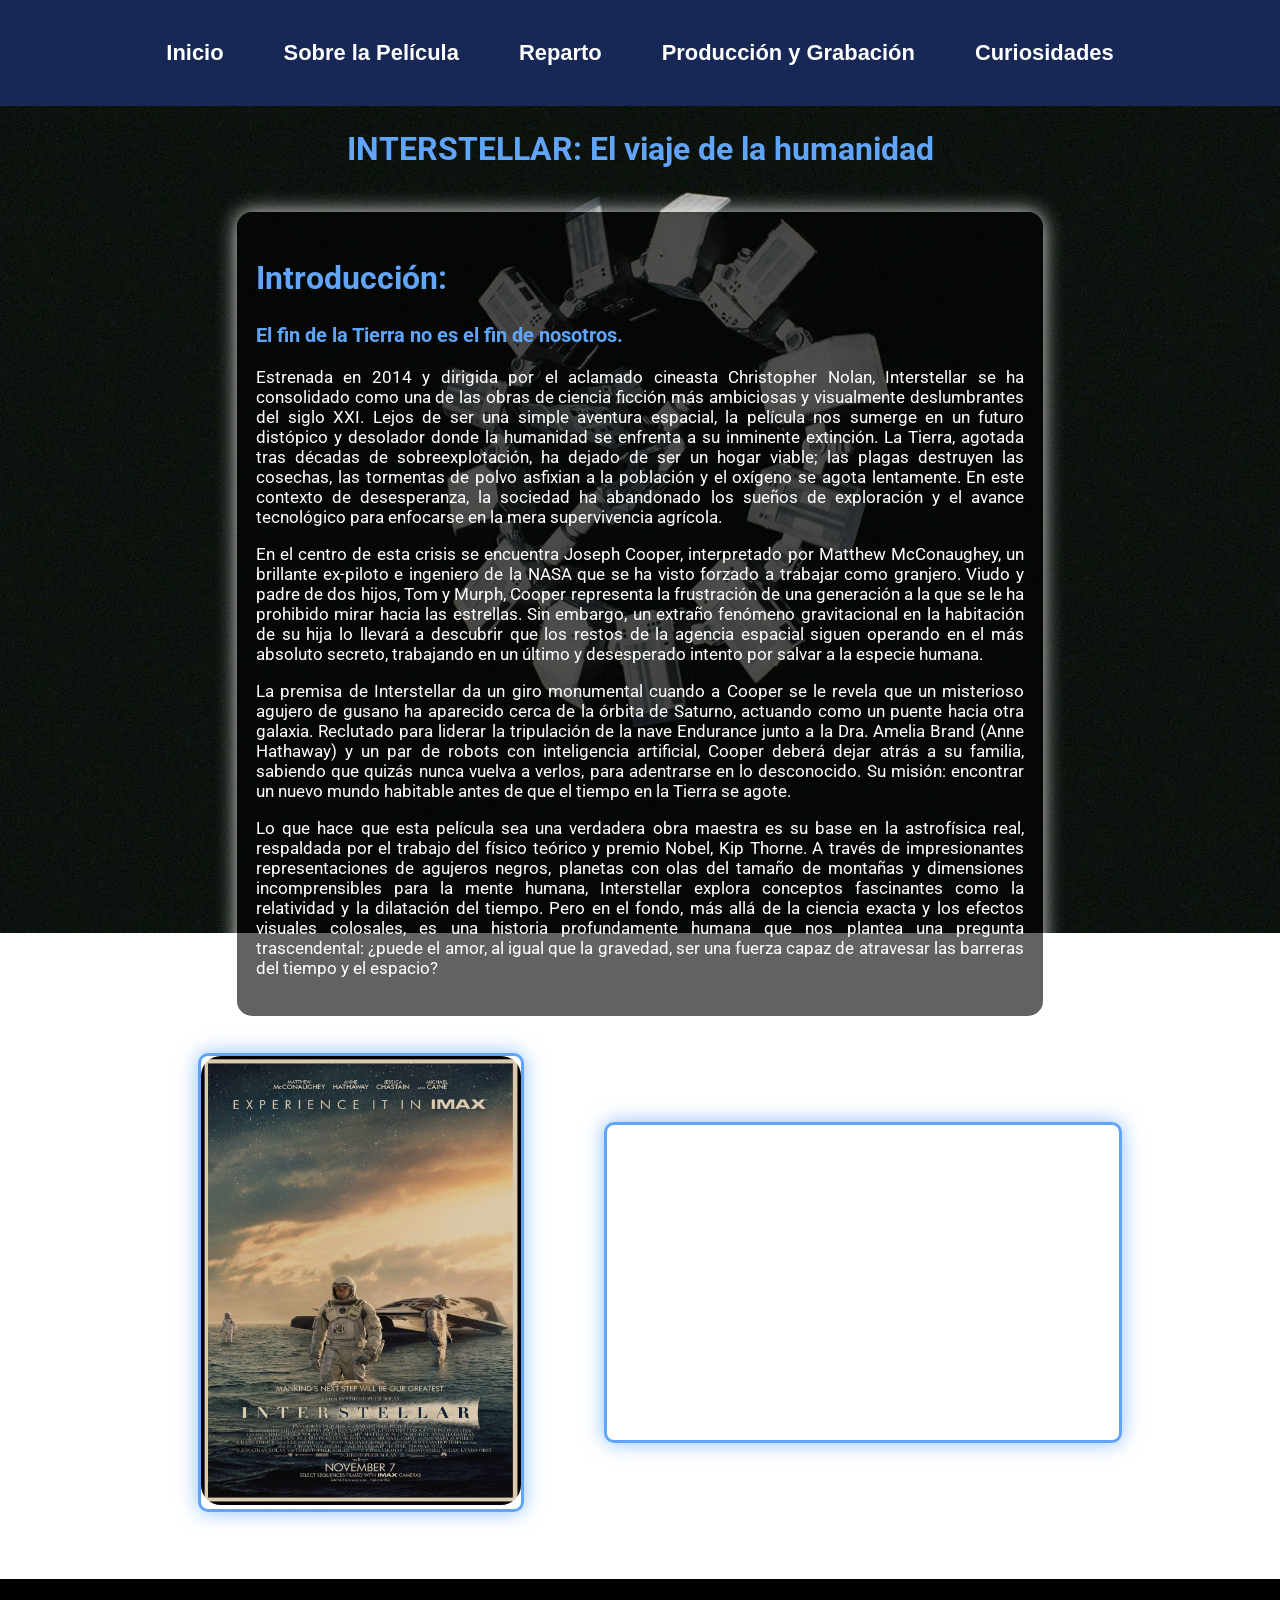
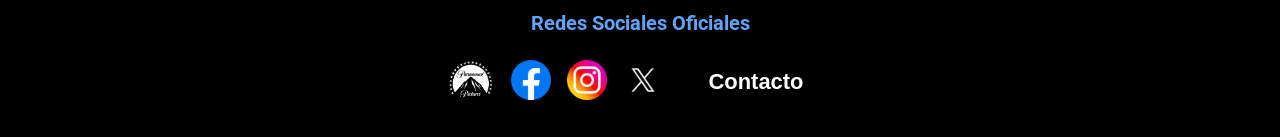
==== commit f0fa57c3: "Rearmado de las medias querys en inicio, sobre la pelicula y reparto. Ademas de la inclusion del men" ====
--- a/index.html
+++ b/index.html
@@ -10,11 +10,28 @@
 <link href="https://fonts.googleapis.com/css2?family=Roboto:ital,wght@0,100..900;1,100..900&display=swap" rel="stylesheet">
 </head>
 <body>
+  <div id="menu" class="icono-menu">
+    <a href="./index.html">Inicio</a>
+    <a href="./menu/sobre_la_pelicula/sobre_la_pelicula.html">Sobre la Película</a>
+    <a href="./menu/reparto/reparto.html">Reparto</a>
+    <a href="./menu/produccion_y_grabacion/produccion_y_grabacion.html">Producción y Grabación</a>
+    <a href="./menu/curiosidades/curiosidades.html">Curiosidades</a>
+  </div>
   <header> 
-    <nav> <!-- Elegí sacar las fotos del menu de navegacion porque no me convencia como quedaba. Ahora que podemos usar cajas y bloques, por eso pense que quedaría mejor asi. -->
+    <nav> 
+       <a href="#menu" id="icono-abrir">
+        <svg xmlns="http://www.w3.org/2000/svg" height="40px" viewBox="0 -960 960 960" fill="#ffffff">
+          <path d="M120-240v-66.67h720V-240H120Zm0-206.67v-66.66h720v66.66H120Zm0-206.66V-720h720v66.67H120Z"/>
+        </svg>
+      </a>
+      <a href="#" id="icono-cerrar">
+        <svg xmlns="http://www.w3.org/2000/svg" height="40px" viewBox="0 -960 960 960" fill="#ffffff">
+          <path d="m251.33-204.67-46.66-46.66L433.33-480 204.67-708.67l46.66-46.66L480-526.67l228.67-228.66 46.66 46.66L526.67-480l228.66 228.67-46.66 46.66L480-433.33 251.33-204.67Z"/>
+        </svg>
+      </a>
       <ul class="navegador">
         <li class="nav-item"><a href="./index.html"  class="botones"> Inicio </a></li>
-        <li class="nav-item"><a href="./menu/sobre_la_pelicula/sobre_la_pelicula.html"  class="botones"> Sobre la Película</a></li>
+        <li class="nav-item"><a href="./menu/sobre_la_pelicula/sobre_la_pelicula.html" class="botones"> Sobre la Película</a></li>
         <li class="nav-item"><a href="./menu/reparto/reparto.html"  class="botones"> Reparto </a></li>
         <li class="nav-item"><a href="./menu/produccion_y_grabacion/produccion_y_grabacion.html"  class="botones"> Producción y Grabación </a></li>
         <li class="nav-item"><a href="./menu/curiosidades/curiosidades.html" class="botones"> Curiosidades </a></li>
@@ -28,11 +45,13 @@
     <div>
    <h2>Introducción:</h2>
       <h3>El fin de la Tierra no es el fin de nosotros.</h3>
-      <p>Estrenada en 2014 y dirigida por el aclamado cineasta Christopher Nolan, Interstellar se ha consolidado como una de las obras de ciencia ficción más ambiciosas y visualmente deslumbrantes del siglo XXI. Lejos de ser una simple aventura espacial, la película nos sumerge en un futuro distópico y desolador donde la humanidad se enfrenta a su inminente extinción. La Tierra, agotada tras décadas de sobreexplotación, ha dejado de ser un hogar viable; las plagas destruyen las cosechas, las tormentas de polvo asfixian a la población y el oxígeno se agota lentamente. En este contexto de desesperanza, la sociedad ha abandonado los sueños de exploración y el avance tecnológico para enfocarse en la mera supervivencia agrícola.</p>
-    
-      <p>En el centro de esta crisis se encuentra Joseph Cooper, interpretado por Matthew McConaughey, un brillante ex-piloto e ingeniero de la NASA que se ha visto forzado a trabajar como granjero. Viudo y padre de dos hijos, Tom y Murph, Cooper representa la frustración de una generación a la que se le ha prohibido mirar hacia las estrellas. Sin embargo, un extraño fenómeno gravitacional en la habitación de su hija lo llevará a descubrir que los restos de la agencia espacial siguen operando en el más absoluto secreto, trabajando en un último y desesperado intento por salvar a la especie humana.</p>
-      <p>La premisa de Interstellar da un giro monumental cuando a Cooper se le revela que un misterioso agujero de gusano ha aparecido cerca de la órbita de Saturno, actuando como un puente hacia otra galaxia. Reclutado para liderar la tripulación de la nave Endurance junto a la Dra. Amelia Brand (Anne Hathaway) y un par de robots con inteligencia artificial, Cooper deberá dejar atrás a su familia, sabiendo que quizás nunca vuelva a verlos, para adentrarse en lo desconocido. Su misión: encontrar un nuevo mundo habitable antes de que el tiempo en la Tierra se agote.</p>
-      <p>Lo que hace que esta película sea una verdadera obra maestra es su base en la astrofísica real, respaldada por el trabajo del físico teórico y premio Nobel, Kip Thorne. A través de impresionantes representaciones de agujeros negros, planetas con olas del tamaño de montañas y dimensiones incomprensibles para la mente humana, Interstellar explora conceptos fascinantes como la relatividad y la dilatación del tiempo. Pero en el fondo, más allá de la ciencia exacta y los efectos visuales colosales, es una historia profundamente humana que nos plantea una pregunta trascendental: ¿puede el amor, al igual que la gravedad, ser una fuerza capaz de atravesar las barreras del tiempo y el espacio?</p>
+      <p class="en-pc">Estrenada en 2014 y dirigida por el aclamado cineasta Christopher Nolan, Interstellar se ha consolidado como una de las obras de ciencia ficción más ambiciosas y visualmente deslumbrantes del siglo XXI. Lejos de ser una simple aventura espacial, la película nos sumerge en un futuro distópico y desolador donde la humanidad se enfrenta a su inminente extinción. La Tierra, agotada tras décadas de sobreexplotación, ha dejado de ser un hogar viable; las plagas destruyen las cosechas, las tormentas de polvo asfixian a la población y el oxígeno se agota lentamente. En este contexto de desesperanza, la sociedad ha abandonado los sueños de exploración y el avance tecnológico para enfocarse en la mera supervivencia agrícola.</p>
+      <p class="en-pc">En el centro de esta crisis se encuentra Joseph Cooper, interpretado por Matthew McConaughey, un brillante ex-piloto e ingeniero de la NASA que se ha visto forzado a trabajar como granjero. Viudo y padre de dos hijos, Tom y Murph, Cooper representa la frustración de una generación a la que se le ha prohibido mirar hacia las estrellas. Sin embargo, un extraño fenómeno gravitacional en la habitación de su hija lo llevará a descubrir que los restos de la agencia espacial siguen operando en el más absoluto secreto, trabajando en un último y desesperado intento por salvar a la especie humana.</p>
+      <p class="en-pc">La premisa de Interstellar da un giro monumental cuando a Cooper se le revela que un misterioso agujero de gusano ha aparecido cerca de la órbita de Saturno, actuando como un puente hacia otra galaxia. Reclutado para liderar la tripulación de la nave Endurance junto a la Dra. Amelia Brand (Anne Hathaway) y un par de robots con inteligencia artificial, Cooper deberá dejar atrás a su familia, sabiendo que quizás nunca vuelva a verlos, para adentrarse en lo desconocido. Su misión: encontrar un nuevo mundo habitable antes de que el tiempo en la Tierra se agote.</p>
+      <p class="en-pc">Lo que hace que esta película sea una verdadera obra maestra es su base en la astrofísica real, respaldada por el trabajo del físico teórico y premio Nobel, Kip Thorne. A través de impresionantes representaciones de agujeros negros, planetas con olas del tamaño de montañas y dimensiones incomprensibles para la mente humana, Interstellar explora conceptos fascinantes como la relatividad y la dilatación del tiempo. Pero en el fondo, más allá de la ciencia exacta y los efectos visuales colosales, es una historia profundamente humana que nos plantea una pregunta trascendental: ¿puede el amor, al igual que la gravedad, ser una fuerza capaz de atravesar las barreras del tiempo y el espacio?</p>
+
+      <p class="en-celular">Estrenada en 2014 y dirigida por el aclamado cineasta Christopher Nolan, Interstellar se ha consolidado como una de las obras de ciencia ficción más ambiciosas y visualmente deslumbrantes del siglo XXI. Lejos de ser una simple aventura espacial, la película nos sumerge en un futuro distópico y desolador donde la humanidad se enfrenta a su inminente extinción. La Tierra, agotada tras décadas de sobreexplotación, ha dejado de ser un hogar viable; las plagas destruyen las cosechas, las tormentas de polvo asfixian a la población y el oxígeno se agota lentamente. En este contexto de desesperanza, la sociedad ha abandonado los sueños de exploración y el avance tecnológico para enfocarse en la mera supervivencia agrícola.</p>
+      
     </div>
   </article> 
 
--- a/style.css
+++ b/style.css
@@ -1,4 +1,4 @@
-/* Mobile First */
+/* Desktop  */
 
 body {
     background-image: url(/images/067650.jpg);
@@ -6,7 +6,7 @@
     background-size: cover;
     background-repeat: no-repeat;
     background-attachment: fixed;
-    font-size: 1.06rem;
+    font-size: 1.07rem;
     text-align: justify;
     margin: 0;
     padding: 0;
@@ -34,13 +34,13 @@
     flex-wrap: wrap;
     align-items: center;
     margin: 0;
-    padding: 1rem 0;
+    padding: 1.875rem 0;
     list-style: none;
     justify-content: center;
 }
 
 .nav-item{
-    margin: 0.3rem;
+    margin: 0 1.25rem;
     padding: 0;
 }
 
@@ -50,8 +50,8 @@
     color: white;
     text-decoration: none;
     font-family: Arial, sans-serif;
-    font-size: 0.9rem;
-    padding: 0.5rem;
+    font-size: 1.37rem;
+    padding: 0.625rem;
     border-radius: 4px;
     transition: background-color 0.3s ease;
     font-weight: bold;
@@ -63,8 +63,14 @@
     transition:  background-color 0.3s ease;
 }
 
+#menu, 
+#icono-abrir, 
+#icono-cerrar{
+    display: none;
+}
+
 main {
-    margin: 0 1rem;
+    margin: 0 6.25rem;
     padding-bottom: 3.125rem;
 }
 
@@ -93,14 +99,14 @@
 
 a {
     color: aqua;
-    text-decoration: no;
+    text-decoration: none;
 
 }
 
 .caja-texto{
    display: flex;
    align-items: center;
-   width: 90%;
+   width: 60vw;
    gap: 1.25rem;
    padding: 1.25rem 1.20rem;
    margin: 1.25rem auto;
@@ -124,11 +130,11 @@
 
 .multimedia{
     display: flex;
-    flex-direction: column;
+    flex-direction: row;
     justify-content: center;
     align-items: center;
     width: 100%;
-    gap: 1.5rem;
+    gap: 2.5rem;
     margin: 0,
 }
 
@@ -137,15 +143,15 @@
    border-radius: 10px;
    box-shadow: 0 0 20px #61a6fab7;
    transition: 0.2s ease-in-out;
-   width: 90%;
-   max-width: 320rem;
-   height: 11.25rem;
+   width: 40vw;
+   max-width: 35rem;
+   height: 19.688rem;
 }
 
 #poster{
    height: auto;
-   width: 70%;
-   max-width: 16.25rem;
+   width: 25vw;
+   max-width: 23.75rem;
    border: 3px solid #60a5fa;
    border-radius: 10px;
    box-shadow: 0 0 20px #61a6fab7;
@@ -158,6 +164,10 @@
 
 #poster:hover{
     scale: 1.05;
+}
+
+.en-celular{
+    display: none;
 }
 
 footer { 
@@ -214,67 +224,107 @@
     height: 2.5rem;
 }
 
-/* Desktop */
-
-@media screen and (min-width: 1024px){
-    .body{
-        background-attachment: fixed;
-    }
-
-
+/* Mobile */
+
+@media (max-width: 768px){
+
+    header{
+        background-color: #172857;
+        height: 3.5rem;
+    }
+  
     .navegador{
-        flex-direction: row;
-        padding: 1.875rem;
-    }
-
-    .nav-item{
-        margin: 0 1.25rem;
-    }
-
-    .botones{
-        font-size: 1.37rem;
-        padding: 0.625rem;
+        display: none;
+    }
+
+    #icono-abrir,
+    #icono-cerrar{
+        position: absolute;
+        top: 0.5rem;
+        left: 0.5rem;
+    }
+
+    #icono-abrir{
+        display: block;
+        z-index: 1100;
+    }
+
+    .icono-menu{
+        display: none;
+        position: fixed;
+        top: 3.5rem;
+        left: 0;
+        width: 60%;
+        flex-direction: column;
+        text-align: center;
+        background-color: #172857;
+        z-index: 998;
+    }
+
+    .icono-menu a {
+        display: block;
+        padding: 1rem;
+        color: white;
+        text-decoration: none;
+        font-family: Arial, sans-serif;
+        font-size: 1rem;
+        font-weight: bold;
+        border-bottom: 1px solid #61a6fa;
+    }
+
+    #menu:target {
+        display: flex;
+    }
+ 
+    #menu:target + header #icono-abrir {
+        display: none;
+    }
+ 
+    #menu:target + header #icono-cerrar {
+        display: block;
+    }
+
+    .nav-item {
+        margin: 0.3rem;
+    }
+ 
+    .botones {
+        font-size: 0.9rem;
+        padding: 0.5rem;
     }
 
     main{
-        margin-left: 6.25rem;
-        margin-right: 6.25rem;
+        margin: 0 1rem;
 
     }
 
     .caja-texto{
-        flex-direction: row;
-        width: 60vw;
-        padding: 2%;
-    }
-
-    .multimedia{
-        flex-direction: row;
-        justify-content: center;
-        align-items: center;
-        gap: 2.5rem;
-    }
-
-    .poster-interstellar{
-        height: auto;
-        width: 100%;
-    }
-
-    #poster{
-        height: auto;
-        width: 25vw;
-        max-width: 23.75rem;
-
-    }
-
-    .trailer{
-        width: 40vw;
-        max-width: 35rem;
-        height: 19.688rem;
-    }
-
-    .lista-footer{
-        flex-direction: row;
-    }
-}
-
+        width: 90%;
+        padding: 1.25rem 1.2rem;
+    }
+
+    .multimedia {
+        flex-direction: column;
+        gap: 1.5rem;
+    }
+ 
+    #poster {
+        width: 70%;
+        max-width: 16.25rem;
+    }
+ 
+    .trailer {
+        width: 90%;
+        max-width: none;
+        height: 11.25rem;
+    }
+ 
+    .en-pc {
+        display: none;
+    }
+ 
+    .en-celular {
+        display: block;
+    }
+}
+    
